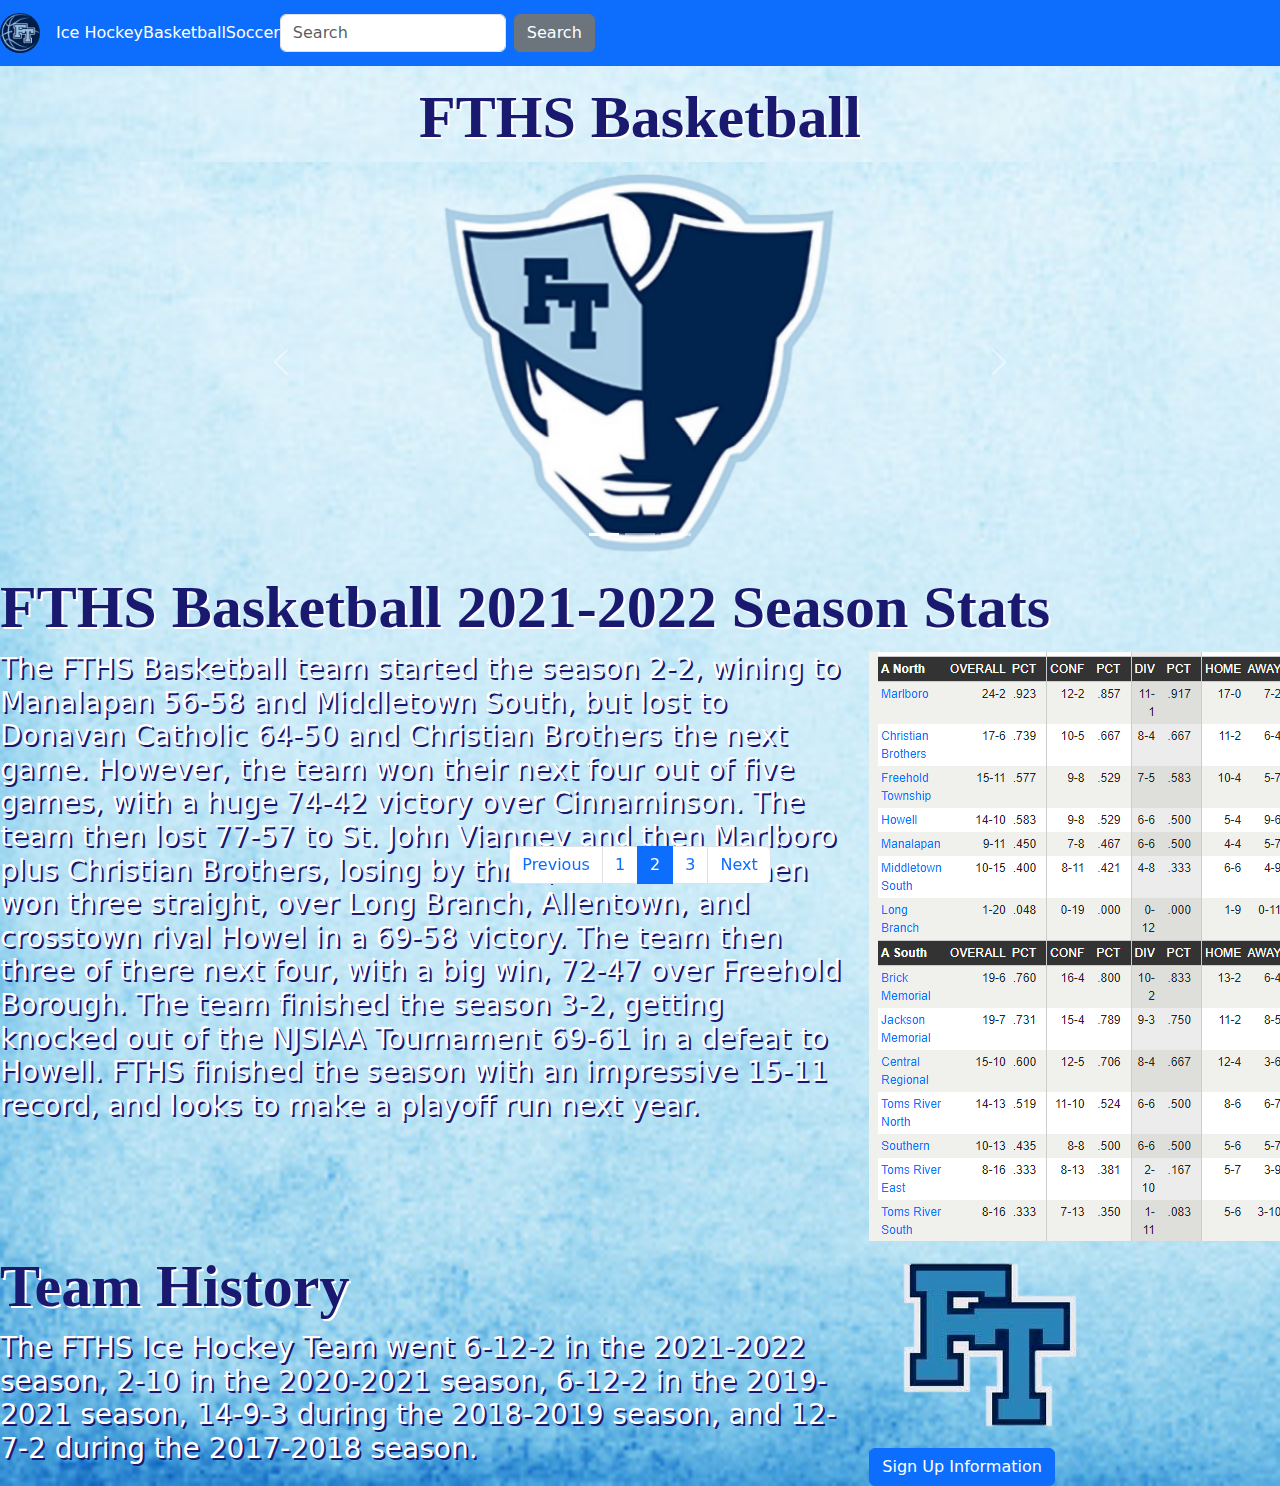
==== secondpage.html @ fad492a7 "Second page image carousel and grid system set up" ====
<!DOCTYPE html>
<html lang="en" dir="ltr">
  <head>
    <meta charset="utf-8">
    <link rel="stylesheet" href="style.css">
    <link rel="stylesheet" href="https://fonts.googleapis.com/css?family=Sofia">
    <!-- Latest compiled and minified CSS -->
<link href="https://cdn.jsdelivr.net/npm/bootstrap@5.1.3/dist/css/bootstrap.min.css" rel="stylesheet">
    <!-- Latest compiled JavaScript -->
<script src="https://cdn.jsdelivr.net/npm/bootstrap@5.1.3/dist/js/bootstrap.bundle.min.js"></script>
    <title>FTHS Sports</title>
  </head>
  <body>

<div class="container-fluid-1">

<br><br><br>

<div class="introwriting">
  <header>FTHS Basketball</header>
</div>

  <ul class="pagination justify-content-center fixed-bottom">
  <li class="page-item"><a class="page-link" href="index.html">Previous</a></li>
  <li class="page-item"><a class="page-link" href="index.html">1</a></li>
  <li class="page-item active"><a class="page-link" href="secondpage.html">2</a></li>
  <li class="page-item"><a class="page-link" href="thirdpage.html">3</a></li>
  <li class="page-item"><a class="page-link" href="thirdpage.html">Next</a></li>
  </ul>

  <div class="container-fluid-1">
        <nav class="navbar navbar-expand-sm bg-primary navbar-warning fixed-top">
          <a class="navbar-brand" href="https://www.frhsd.com/Domain/11">
            <img src="img\ruuUO98r_400x400.jpeg" alt="Logo" style="width:40px;" class="rounded-pill">
          </a>
          <li class="nav-item" style="list-style-type:none;">
            <a class="nav-link text-white" href="index.html">Ice Hockey</a>
          </li>
          <li class="nav-item" style="list-style-type:none;">
            <a class="nav-link active text-white" href="secondpage.html">Basketball</a>
      </li>
          <li class="nav-item" style="list-style-type:none;">
            <a class="nav-link text-white" href="thirdpage.html">Soccer</a>
          </li>
          <form class="d-flex">
        <input class="form-control me-2" type="text" placeholder="Search">
        <button class="btn btn-secondary" type="button">Search</button>
      </form>
      </nav>



      <div class="row">
        <div class="col-sm-2 text-white">
        </div>
      <div class="col-sm-8 text-white">
        <!-- Carousel -->
      <div id="demo" class="carousel slide" data-bs-ride="carousel">

        <!-- Indicators/dots -->
        <div class="carousel-indicators">
          <button type="button" data-bs-target="#demo" data-bs-slide-to="0" class="active"></button>
          <button type="button" data-bs-target="#demo" data-bs-slide-to="1"></button>
          <button type="button" data-bs-target="#demo" data-bs-slide-to="2"></button>
        </div>

        <!-- The slideshow/carousel -->
        <div class="carousel-inner">
          <div class="carousel-item active">
            <img src="img\3191.png" alt="Los Angeles" class="d-block" style="height:400px">
          </div>
          <div class="carousel-item">
            <img src="img\320517_26cf25dcb5764633bda5ad126a68366b.jpg" alt="Chicago" class="d-block" style= "height:400px">
          </div>
          <div class="carousel-item">
            <img src="img\2e723df9-7e42-4a62-acc2-5a53673b7860.jpg" alt="New York" class="d-block" style= "height:400px">
          </div>
        </div>

        <!-- Left and right controls/icons -->
        <button class="carousel-control-prev" type="button" data-bs-target="#demo" data-bs-slide="prev">
          <span class="carousel-control-prev-icon"></span>
        </button>
        <button class="carousel-control-next" type="button" data-bs-target="#demo" data-bs-slide="next">
          <span class="carousel-control-next-icon"></span>
        </button>
          </div>
            </div>
      <div class="col-sm-2 text-white">
      </div>
          </div>

<header>FTHS Basketball 2021-2022 Season Stats</header>

<div class="row">
  <div class="col-sm-8 text-white">
    <h3>The FTHS Basketball team started the season 2-2, wining to Manalapan 56-58 and Middletown South, but lost to Donavan Catholic 64-50 and Christian Brothers the next game. However, the team won their next four out of five games, with a huge 74-42 victory over Cinnaminson. The team then lost 77-57 to St. John Vianney and then Marlboro plus Christian Brothers, losing by three, 53-50. FTHS then won three straight, over Long Branch, Allentown, and crosstown rival Howel in a 69-58 victory. The team then three of there next four, with a big win, 72-47 over Freehold Borough. The team finished the season 3-2, getting knocked out of the NJSIAA Tournament 69-61 in a defeat to Howell. FTHS finished the season with an impressive 15-11 record, and looks to make a playoff run next year.</h3>
  </div>
<div class="col-sm-4 text-white">
  <img src="img\basketballscreenshot.png" class="picture">
</div>
</div>


<div class="row">
  <div class="col-sm-8 text-white">
    <header>Team History</header>
    <h3>The FTHS Ice Hockey Team went 6-12-2 in the 2021-2022 season, 2-10 in the 2020-2021 season, 6-12-2 in the 2019-2021 season, 14-9-3 during the 2018-2019 season, and 12-7-2 during the 2017-2018 season.</h3>
  </div>

  <div class="col-sm-4 text-white">

    <img src="img\s379589579739355967_p6_i4_w244.png" alt="logo">

    <button type="button" class="btn btn-primary" data-bs-toggle="modal" data-bs-target="#myModal">
        Sign Up Information
      </button>

    <!-- The Modal -->
    <div class="modal fade" id="myModal">
      <div class="modal-dialog">
        <div class="modal-content">

          <!-- Modal Header -->
          <div class="modal-header">
            <h4 class="modal-title">How to Sign Up</h4>
            <button type="button" class="btn-close" data-bs-dismiss="modal"></button>
          </div>

          <!-- Modal body -->
          <div class="modal-body">
            The link below will direct you to the FTHS website, giving you information on the Ice Hockey Team regiristration, schedual, etc. Please contact the SECA for additional information. Thank you! https://sites.google.com/frhsd.com/fthsseca/sports/winter-sports
          </div>

          <!-- Modal footer -->
          <div class="modal-footer">
            <button type="button" class="btn btn-primary" data-bs-dismiss="modal">Close</button>
          </div>
        </div>
      </div>
    </div>
  </div>

</div>
---- style.css ----
header {
  color: midnightblue;
  text-shadow: 2px 2px white;
  font-size: 60px;
  font-weight: bold;
  font-family: fantasy;
}

.container-fluid-1{
  background-image: url("img/istockphoto-1301156172-170667a.jpg");
  background-size: cover;
}

h3 {
  color: white;
  text-shadow: 2px 2px midnightblue;
}

.carousel-inner img {
  margin: auto;
}

.introwriting {
  text-align: center;
}

.modal-body, .modal-title {
  color: black;
}
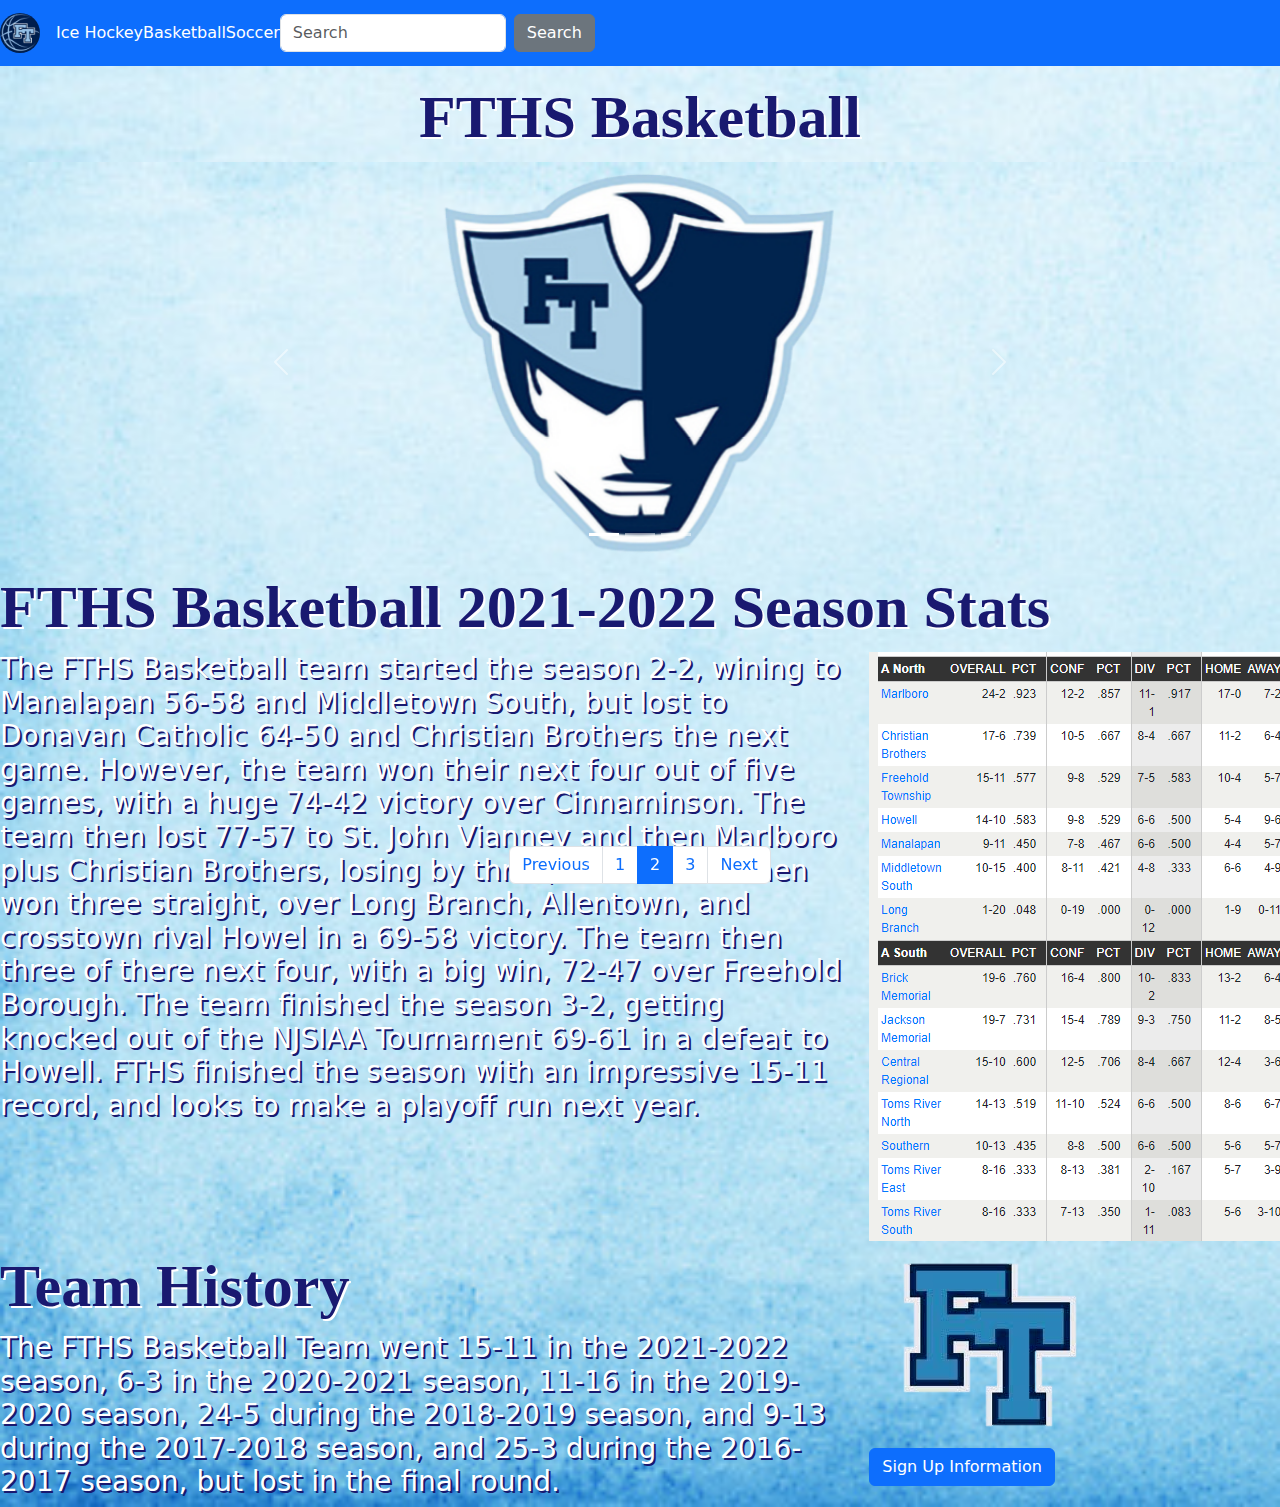
==== commit 3d5a7ca3: "Text information page two" ====
--- a/secondpage.html
+++ b/secondpage.html
@@ -105,7 +105,7 @@
 <div class="row">
   <div class="col-sm-8 text-white">
     <header>Team History</header>
-    <h3>The FTHS Ice Hockey Team went 6-12-2 in the 2021-2022 season, 2-10 in the 2020-2021 season, 6-12-2 in the 2019-2021 season, 14-9-3 during the 2018-2019 season, and 12-7-2 during the 2017-2018 season.</h3>
+    <h3>The FTHS Basketball Team went 15-11 in the 2021-2022 season, 6-3 in the 2020-2021 season, 11-16 in the 2019-2020 season, 24-5 during the 2018-2019 season, and 9-13 during the 2017-2018 season, and 25-3 during the 2016-2017 season, but lost in the final round.</h3>
   </div>
 
   <div class="col-sm-4 text-white">
@@ -129,7 +129,7 @@
 
           <!-- Modal body -->
           <div class="modal-body">
-            The link below will direct you to the FTHS website, giving you information on the Ice Hockey Team regiristration, schedual, etc. Please contact the SECA for additional information. Thank you! https://sites.google.com/frhsd.com/fthsseca/sports/winter-sports
+            The link below will direct you to the FTHS website, giving you information on the Basketball Team regiristration, schedual, etc. Please contact the SECA for additional information. Thank you! https://sites.google.com/frhsd.com/fthsseca/sports/winter-sports
           </div>
 
           <!-- Modal footer -->
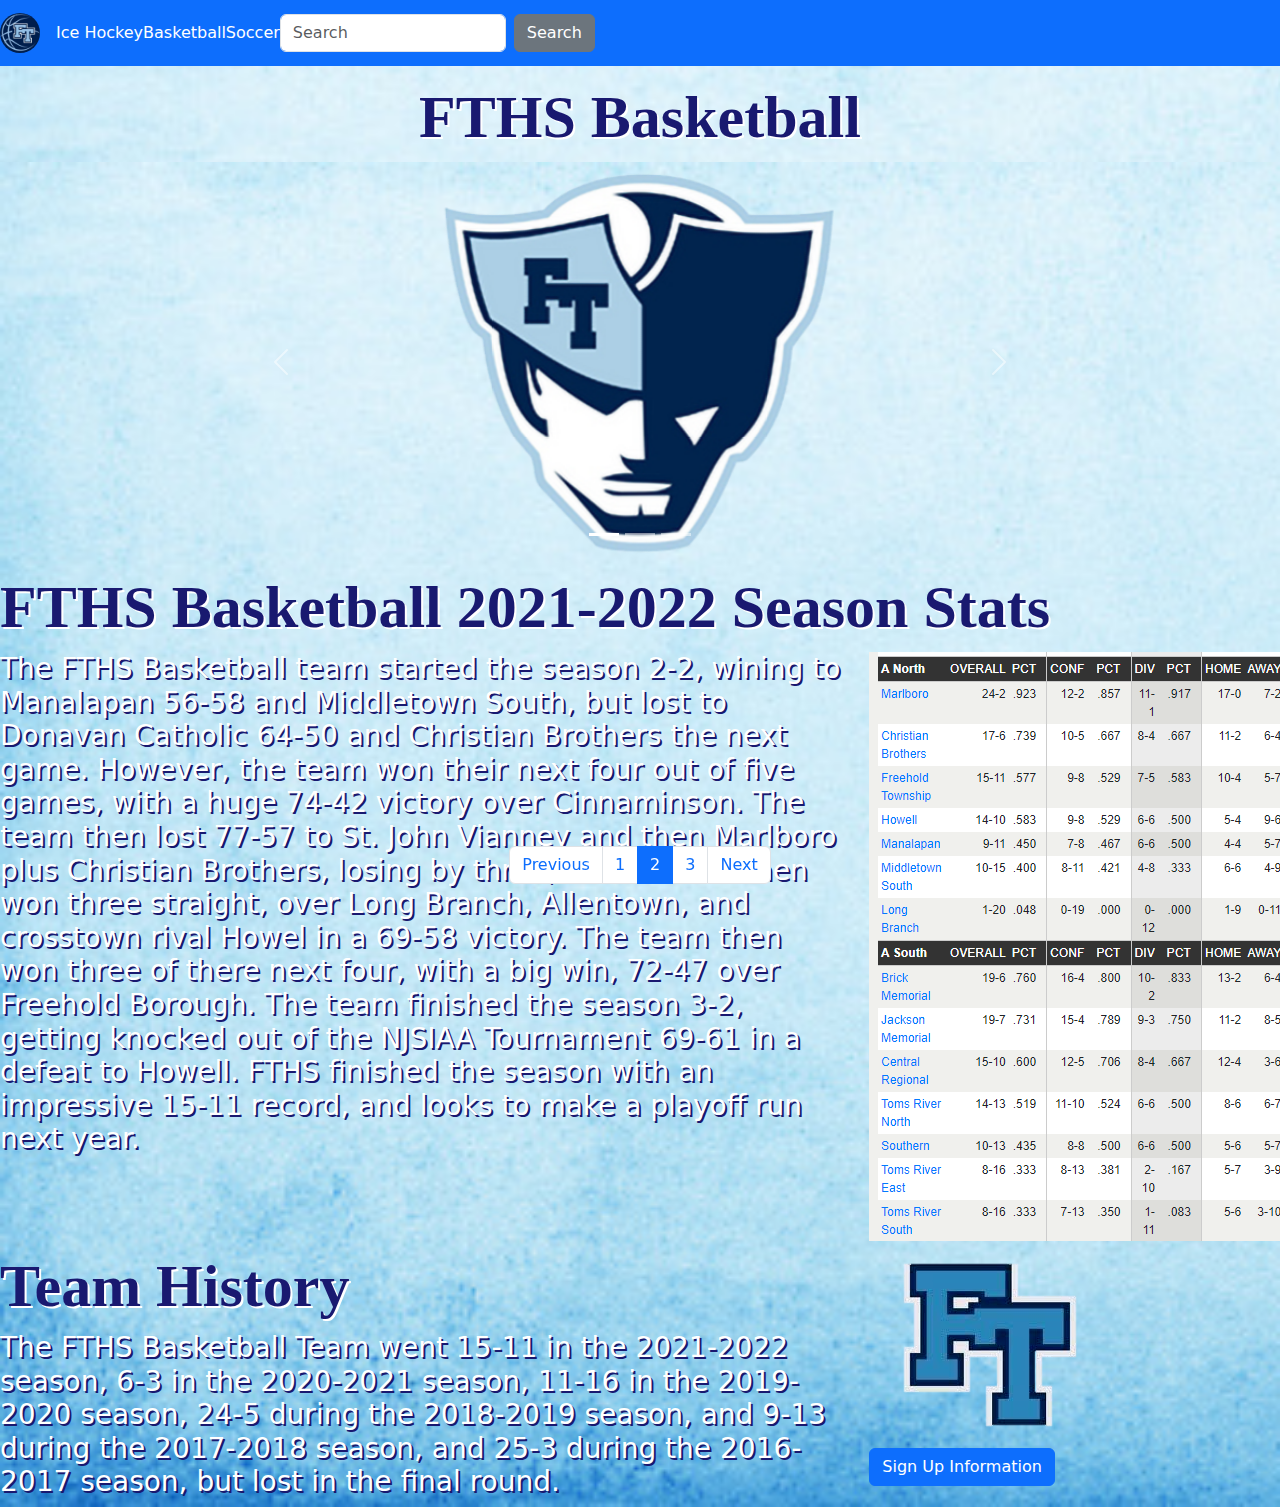
==== commit fb216549: "Bootstrap collapse and final commits" ====
--- a/secondpage.html
+++ b/secondpage.html
@@ -94,7 +94,7 @@
 
 <div class="row">
   <div class="col-sm-8 text-white">
-    <h3>The FTHS Basketball team started the season 2-2, wining to Manalapan 56-58 and Middletown South, but lost to Donavan Catholic 64-50 and Christian Brothers the next game. However, the team won their next four out of five games, with a huge 74-42 victory over Cinnaminson. The team then lost 77-57 to St. John Vianney and then Marlboro plus Christian Brothers, losing by three, 53-50. FTHS then won three straight, over Long Branch, Allentown, and crosstown rival Howel in a 69-58 victory. The team then three of there next four, with a big win, 72-47 over Freehold Borough. The team finished the season 3-2, getting knocked out of the NJSIAA Tournament 69-61 in a defeat to Howell. FTHS finished the season with an impressive 15-11 record, and looks to make a playoff run next year.</h3>
+    <h3>The FTHS Basketball team started the season 2-2, wining to Manalapan 56-58 and Middletown South, but lost to Donavan Catholic 64-50 and Christian Brothers the next game. However, the team won their next four out of five games, with a huge 74-42 victory over Cinnaminson. The team then lost 77-57 to St. John Vianney and then Marlboro plus Christian Brothers, losing by three, 53-50. FTHS then won three straight, over Long Branch, Allentown, and crosstown rival Howel in a 69-58 victory. The team then won three of there next four, with a big win, 72-47 over Freehold Borough. The team finished the season 3-2, getting knocked out of the NJSIAA Tournament 69-61 in a defeat to Howell. FTHS finished the season with an impressive 15-11 record, and looks to make a playoff run next year.</h3>
   </div>
 <div class="col-sm-4 text-white">
   <img src="img\basketballscreenshot.png" class="picture">
@@ -129,7 +129,8 @@
 
           <!-- Modal body -->
           <div class="modal-body">
-            The link below will direct you to the FTHS website, giving you information on the Basketball Team regiristration, schedual, etc. Please contact the SECA for additional information. Thank you! https://sites.google.com/frhsd.com/fthsseca/sports/winter-sports
+            The link below will direct you to the FTHS website, giving you information on the Basketball Team regiristration, schedual, etc. Please contact the SECA for additional information. Thank you!
+            <a href="https://sites.google.com/frhsd.com/fthsseca/sports/winter-sports"> Sign Up</a>
           </div>
 
           <!-- Modal footer -->
@@ -142,3 +143,4 @@
   </div>
 
 </div>
+</body>
--- a/style.css
+++ b/style.css
@@ -27,3 +27,11 @@
 .modal-body, .modal-title {
   color: black;
 }
+
+.collapse {
+  color:white;
+  font-family: sans-serif;
+  text-shadow: 1px 1px black;
+  text-align: center;
+
+}
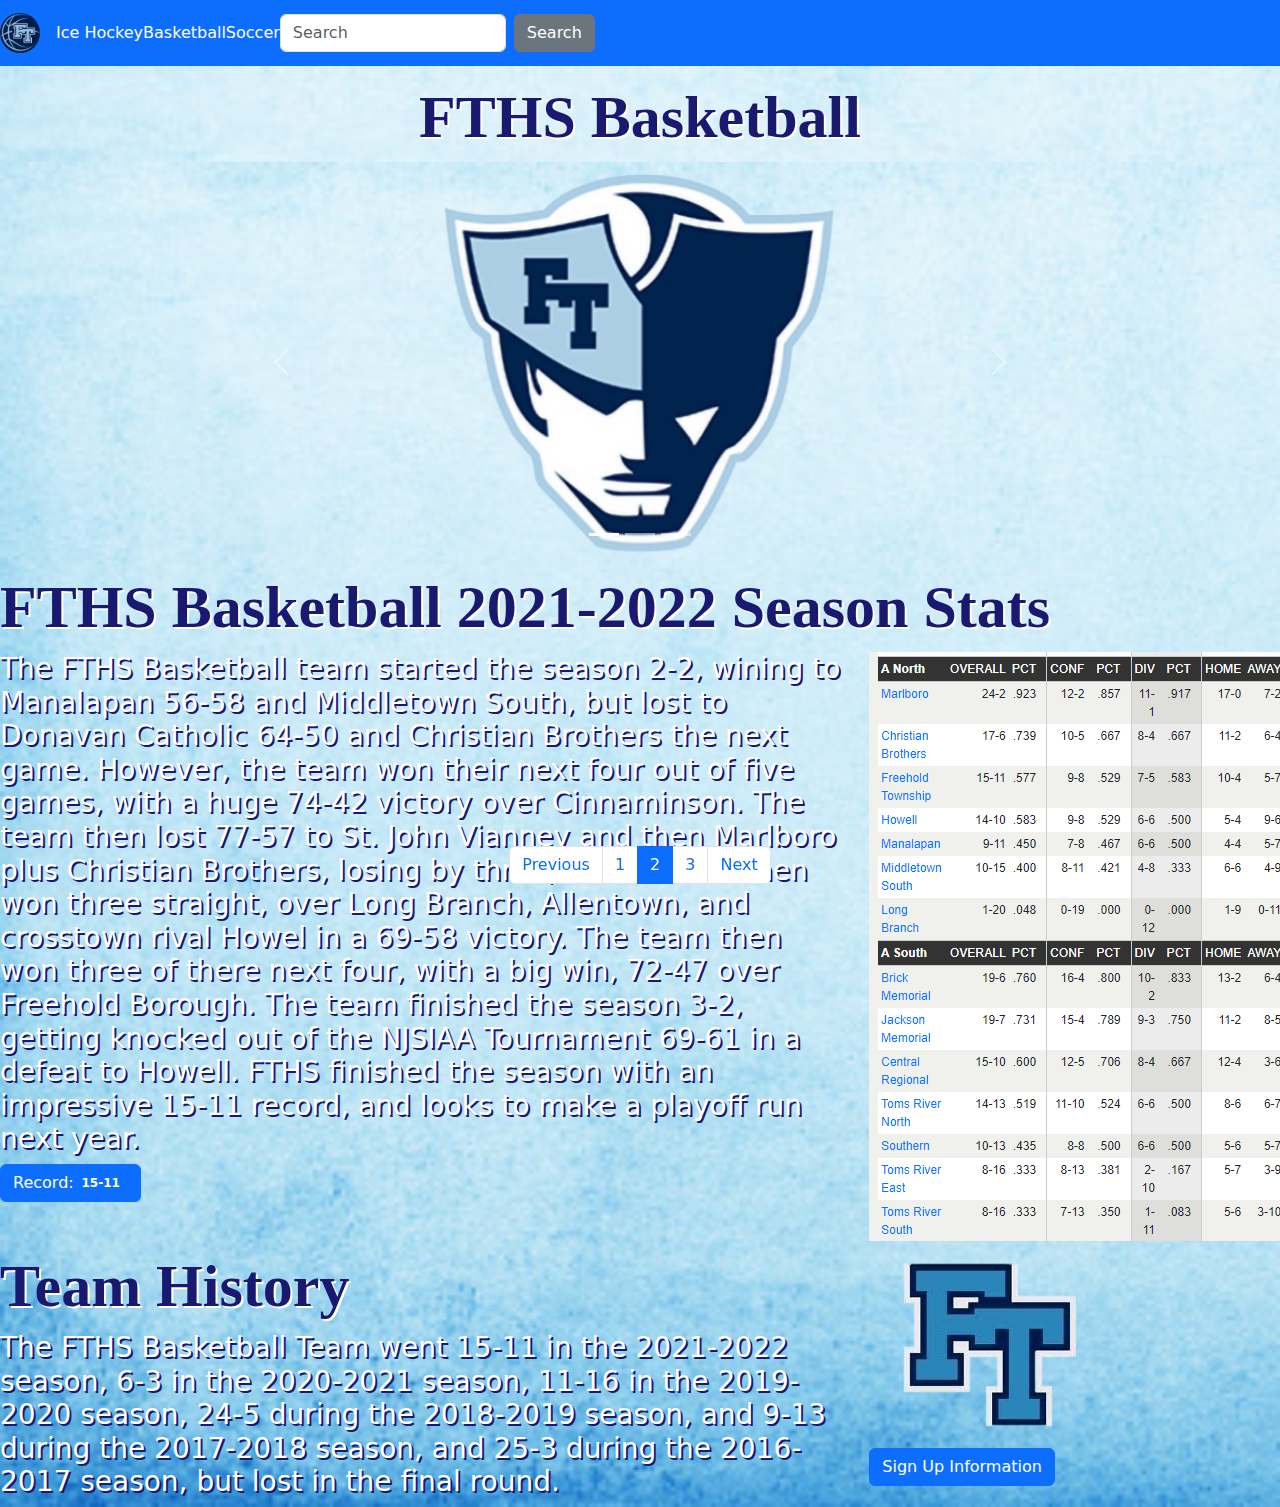
==== commit 6fafc89d: "Bootstrap badges (final commit)" ====
--- a/secondpage.html
+++ b/secondpage.html
@@ -95,6 +95,7 @@
 <div class="row">
   <div class="col-sm-8 text-white">
     <h3>The FTHS Basketball team started the season 2-2, wining to Manalapan 56-58 and Middletown South, but lost to Donavan Catholic 64-50 and Christian Brothers the next game. However, the team won their next four out of five games, with a huge 74-42 victory over Cinnaminson. The team then lost 77-57 to St. John Vianney and then Marlboro plus Christian Brothers, losing by three, 53-50. FTHS then won three straight, over Long Branch, Allentown, and crosstown rival Howel in a 69-58 victory. The team then won three of there next four, with a big win, 72-47 over Freehold Borough. The team finished the season 3-2, getting knocked out of the NJSIAA Tournament 69-61 in a defeat to Howell. FTHS finished the season with an impressive 15-11 record, and looks to make a playoff run next year.</h3>
+    <button type="button" class="btn btn-primary">Record:<span class="badge">15-11</span></button>
   </div>
 <div class="col-sm-4 text-white">
   <img src="img\basketballscreenshot.png" class="picture">
